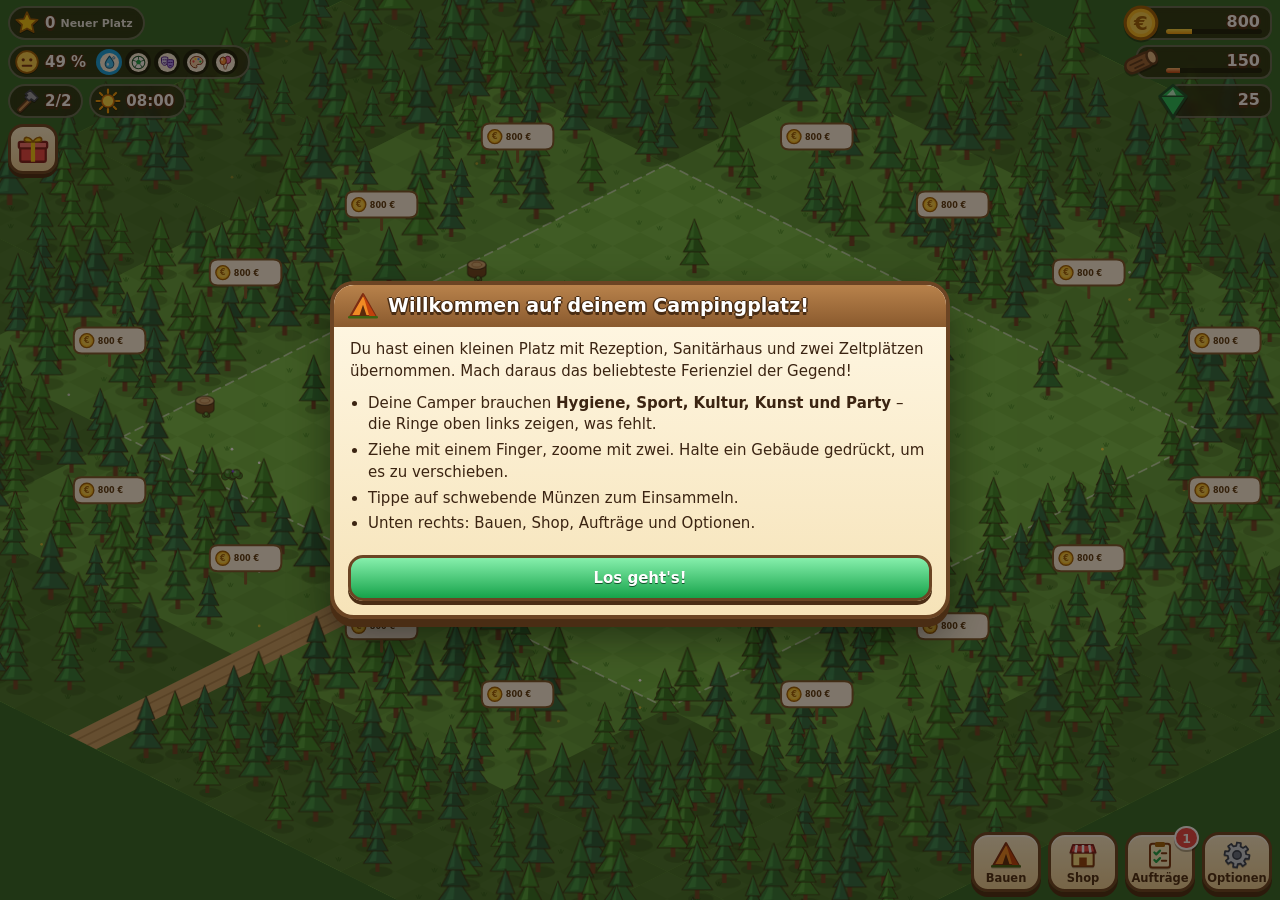
==== index.html @ b2c07eed "Campingplatz-Simulator als iPhone-PWA Aufbauspiel im Querformat mit Bedürfnissen, Grundstücken und O" ====
<!DOCTYPE html>
<html lang="de">
<head>
  <meta charset="utf-8">
  <meta name="viewport" content="width=device-width, initial-scale=1, maximum-scale=1, minimum-scale=1, user-scalable=no, viewport-fit=cover">
  <title>Campingplatz</title>
  <meta name="description" content="Baue deinen eigenen Campingplatz – Gäste, Bewertungen und Events.">
  <meta name="theme-color" content="#2e6b2b">
  <meta name="mobile-web-app-capable" content="yes">
  <meta name="apple-mobile-web-app-capable" content="yes">
  <meta name="apple-mobile-web-app-status-bar-style" content="black-translucent">
  <meta name="apple-mobile-web-app-title" content="Camping">
  <meta name="format-detection" content="telephone=no">
  <link rel="manifest" href="manifest.json">
  <link rel="icon" type="image/svg+xml" href="icons/icon.svg">
  <link rel="icon" type="image/png" sizes="192x192" href="icons/icon-192.png">
  <link rel="apple-touch-icon" sizes="180x180" href="icons/apple-touch-icon.png">
  <link rel="stylesheet" href="style.css">
</head>
<body>
  <canvas id="game" aria-label="Campingplatz"></canvas>

  <header id="hud">
    <div class="hud-col left">
      <button class="pill" id="pStars" aria-label="Sterne"><i class="ic" data-icon="stars"></i><b id="vStars">0</b><small id="vTier"></small></button>
      <button class="pill" id="pSat" aria-label="Zufriedenheit und Bedürfnisse"><i class="ic" data-icon="smile"></i><b id="vSat">–</b><span class="needs" id="needs"></span></button>
      <div class="pill-row">
        <button class="pill" id="pBuilders" aria-label="Bauarbeiter"><i class="ic" data-icon="hammer"></i><b id="vBuilders">–</b></button>
        <button class="pill" id="pClock" aria-label="Tageszeit"><i class="ic" data-icon="sun"></i><b id="vClock">–</b></button>
      </div>
    </div>
    <div class="hud-col right">
      <button class="res" id="rEuro" aria-label="Euro"><i class="ic" data-icon="euro"></i><span class="res-txt"><b id="vEuro">0</b><span class="bar"><i id="bEuro"></i></span></span></button>
      <button class="res" id="rWood" aria-label="Holz"><i class="ic" data-icon="wood"></i><span class="res-txt"><b id="vWood">0</b><span class="bar wood"><i id="bWood"></i></span></span></button>
      <button class="res gems" id="rGems" aria-label="Gems"><i class="ic" data-icon="gems"></i><span class="res-txt"><b id="vGems">0</b></span></button>
    </div>
  </header>

  <div id="side">
    <button id="gift" class="gift" hidden aria-label="Tägliche Belohnung"><i class="ic" data-icon="gift"></i></button>
    <div id="status"></div>
  </div>

  <div id="toasts" aria-live="polite"></div>

  <section id="ctx" hidden></section>
  <section id="place" hidden></section>

  <nav id="nav">
    <button data-nav="build"><i class="ic" data-icon="build"></i><span>Bauen</span></button>
    <button data-nav="shop"><i class="ic" data-icon="shop"></i><span>Shop</span></button>
    <button data-nav="quests"><i class="ic" data-icon="quests"></i><span>Aufträge</span><em id="questBadge" class="badge" hidden></em></button>
    <button data-nav="settings"><i class="ic" data-icon="settings"></i><span>Optionen</span></button>
  </nav>

  <div id="sheetBg" hidden></div>
  <section id="sheet" hidden></section>
  <div id="modal" hidden></div>

  <div id="rotate"><div><i class="ic" data-icon="build"></i><p>Bitte drehe dein iPhone ins Querformat.</p></div></div>
  <noscript><p class="noscript">Für den Campingplatz wird JavaScript benötigt.</p></noscript>

  <script src="data.js"></script>
  <script src="game.js"></script>
  <script src="render.js"></script>
  <script src="art-late.js"></script>
  <script src="ui.js"></script>
</body>
</html>
---- style.css ----
/* ==========================================================================
 * style.css – Cartoon-Oberfläche für iPhone (Querformat, Safe Areas, Touch)
 * ========================================================================== */
:root {
  --sat: env(safe-area-inset-top, 0px);
  --sab: env(safe-area-inset-bottom, 0px);
  --sal: env(safe-area-inset-left, 0px);
  --sar: env(safe-area-inset-right, 0px);
  --font: ui-rounded, "SF Pro Rounded", "Nunito", "Varela Round", system-ui, -apple-system, "Segoe UI", sans-serif;
  --ink: #3b2412;
  --wood: #6b4423;
  --wood-dark: #4a2d14;
  --paper: #fff8e6;
  --paper2: #f6e3b8;
  --outline: -1.5px 0 var(--wood-dark), 1.5px 0 var(--wood-dark), 0 -1.5px var(--wood-dark), 0 1.5px var(--wood-dark), 0 2.5px 0 var(--wood-dark);
}

* {
  box-sizing: border-box;
  -webkit-tap-highlight-color: transparent;
  -webkit-touch-callout: none;
  -webkit-user-select: none;
  user-select: none;
}
[hidden] { display: none !important; }

html, body {
  margin: 0;
  width: 100%;
  height: 100%;
  overflow: hidden;
  overscroll-behavior: none;
  background: #2e6b2b;
  color: var(--ink);
  font-family: var(--font);
  -webkit-text-size-adjust: 100%;
  touch-action: none;
}
body { position: fixed; inset: 0; }

#game {
  position: fixed;
  inset: 0;
  display: block;
  touch-action: none;
  outline: none;
}

button {
  font: inherit;
  color: inherit;
  border: 0;
  background: none;
  padding: 0;
  margin: 0;
  cursor: pointer;
  touch-action: manipulation;
}
button:focus { outline: none; }
button:focus-visible { outline: 3px solid #60a5fa; outline-offset: 2px; }

.ic { display: inline-block; width: 22px; height: 22px; flex: none; font-style: normal; }
.ic svg { display: block; width: 100%; height: 100%; }
.ic.big { width: 30px; height: 30px; }

/* ---------------- HUD ---------------- */
#hud {
  position: fixed;
  top: 0; left: 0; right: 0;
  z-index: 10;
  display: flex;
  justify-content: space-between;
  align-items: flex-start;
  padding: calc(var(--sat) + 6px) calc(var(--sar) + 8px) 0 calc(var(--sal) + 8px);
  pointer-events: none;
}
.hud-col { display: flex; flex-direction: column; gap: 5px; }
.hud-col.left { align-items: flex-start; }
.hud-col.right { align-items: flex-end; }
.hud-col > *, .pill-row > * { pointer-events: auto; }
.pill-row { display: flex; gap: 6px; }

.pill {
  display: flex;
  align-items: center;
  gap: 5px;
  min-height: 34px;
  padding: 2px 10px 2px 4px;
  border-radius: 17px;
  background: rgba(32, 20, 8, 0.58);
  border: 2px solid rgba(255, 255, 255, 0.28);
  color: #fff;
  -webkit-backdrop-filter: blur(4px);
  backdrop-filter: blur(4px);
}
/* sichtbar kompakt, aber mindestens 44 px Tippfläche */
.pill, .res { position: relative; }
.pill::after, .res::after { content: ''; position: absolute; inset: -5px -3px; }
.pill .ic { width: 26px; height: 26px; filter: drop-shadow(0 1px 0 rgba(0, 0, 0, 0.4)); }
.pill b { font-size: 15px; font-weight: 900; text-shadow: var(--outline); white-space: nowrap; }
.pill small { font-size: 11px; font-weight: 800; opacity: 0.9; white-space: nowrap; }

/* Bedürfnis-Ringe neben der Zufriedenheit */
.needs { display: flex; gap: 3px; margin-left: 5px; }
.nd {
  position: relative;
  width: 26px; height: 26px;
  border-radius: 50%;
  background: conic-gradient(var(--c) calc(var(--f, 0) * 1turn), rgba(0, 0, 0, 0.5) 0);
  display: flex; align-items: center; justify-content: center;
  font-style: normal;
}
.nd svg { width: 19px; height: 19px; padding: 1.5px; border-radius: 50%; background: #fff8e6; }
.nd.low { animation: pulse 1.1s infinite; }

.res {
  position: relative;
  display: flex;
  align-items: center;
  justify-content: flex-end;
  width: 136px;
  height: 34px;
  margin-left: 16px;
  padding: 0 10px 0 30px;
  border-radius: 11px;
  background: rgba(32, 20, 8, 0.6);
  border: 2px solid rgba(255, 255, 255, 0.28);
  color: #fff;
  -webkit-backdrop-filter: blur(4px);
  backdrop-filter: blur(4px);
}
.res.gems { width: 104px; }
.res .ic {
  position: absolute;
  left: -16px;
  top: -4px;
  width: 38px;
  height: 38px;
  filter: drop-shadow(0 2px 0 rgba(0, 0, 0, 0.35));
}
.res-txt { display: flex; flex-direction: column; align-items: flex-end; width: 100%; }
.res b { font-size: 16px; font-weight: 900; text-shadow: var(--outline); line-height: 1; margin-top: -3px; }
.bar {
  position: absolute;
  left: 28px; right: 8px; bottom: 4px;
  height: 5px;
  border-radius: 3px;
  background: rgba(0, 0, 0, 0.45);
  overflow: hidden;
}
.bar i { display: block; height: 100%; width: 0; background: linear-gradient(#fde047, #f59e0b); transition: width 0.3s; }
.bar.wood i { background: linear-gradient(#fdba74, #c2410c); }
.res.full b { color: #fca5a5; }
.res.full .bar i { background: #ef4444; }
.res.bump .ic { animation: bump 0.35s ease-out; }
@keyframes bump { 40% { transform: scale(1.35) rotate(-8deg); } }

/* ---------------- Seitenleiste: Geschenk & Status ---------------- */
#side {
  position: fixed;
  top: calc(var(--sat) + 124px);
  left: calc(var(--sal) + 8px);
  z-index: 9;
  display: flex;
  flex-direction: column;
  align-items: flex-start;
  gap: 6px;
  pointer-events: none;
}
/* Kontextleiste oder Platzieren offen: die linke Spalte gehört dem Panel */
body.panel #side { visibility: hidden; }
.gift {
  pointer-events: auto;
  width: 50px; height: 50px;
  border-radius: 15px;
  background: linear-gradient(#fff3d1, #f0d49a);
  border: 3px solid var(--wood);
  box-shadow: 0 4px 0 var(--wood-dark);
  display: flex; align-items: center; justify-content: center;
  animation: wobble 1.8s ease-in-out infinite;
}
.gift .ic { width: 34px; height: 34px; }
@keyframes wobble { 0%, 70%, 100% { transform: rotate(0); } 75% { transform: rotate(-10deg) scale(1.08); } 85% { transform: rotate(9deg) scale(1.08); } 92% { transform: rotate(-4deg); } }
#status { display: flex; flex-direction: column; gap: 5px; }
.chip {
  display: flex; align-items: center; gap: 5px;
  padding: 3px 10px 3px 4px;
  border-radius: 14px;
  background: rgba(32, 20, 8, 0.62);
  color: #fff;
  font-size: 12px; font-weight: 800;
  max-width: 46vw;
}
.chip .ic { width: 22px; height: 22px; }
.chip span { overflow: hidden; text-overflow: ellipsis; white-space: nowrap; }
.chip b { color: #fde68a; white-space: nowrap; }
.chip.dog { background: rgba(161, 98, 7, 0.85); animation: pulse 1s infinite; }
.chip em { font-style: normal; display: inline-flex; align-items: center; font-size: 11px; white-space: nowrap; }
.chip em .ic { width: 15px; height: 15px; }
.chip em.neg { color: #fca5a5; }
.chip em.pos { color: #86efac; }
@keyframes pulse { 50% { transform: scale(1.05); } }

/* ---------------- Toasts ---------------- */
#toasts {
  position: fixed;
  top: calc(var(--sat) + 8px);
  left: 50%;
  transform: translateX(-50%);
  width: min(38vw, 360px);
  z-index: 45;
  display: flex; flex-direction: column; align-items: center; gap: 6px;
  pointer-events: none;
}
.toast {
  padding: 9px 14px;
  border-radius: 14px;
  background: rgba(32, 20, 8, 0.86);
  border: 2px solid rgba(255, 255, 255, 0.3);
  color: #fff;
  font-weight: 800; font-size: 14px;
  text-align: center;
  display: flex; align-items: center; flex-wrap: wrap; justify-content: center; gap: 2px;
  animation: toastIn 0.22s cubic-bezier(0.2, 0.9, 0.3, 1.3);
  transition: opacity 0.35s, transform 0.35s;
}
.toast.good { background: rgba(21, 128, 61, 0.92); }
.toast.bad { background: rgba(185, 28, 28, 0.92); }
.toast.out { opacity: 0; transform: translateY(-8px); }
.toast .cost, .toast .cost.gain { color: #fff; }
@keyframes toastIn { from { opacity: 0; transform: translateY(-10px) scale(0.9); } }

/* ---------------- Untere Leiste ---------------- */
#nav {
  position: fixed;
  right: 0; bottom: 0;
  z-index: 20;
  display: flex;
  justify-content: flex-end;
  gap: 7px;
  padding: 0 calc(var(--sar) + 8px) calc(var(--sab) + 8px) 0;
  pointer-events: none;
}
#nav button {
  pointer-events: auto;
  position: relative;
  width: 70px;
  height: 60px;
  border-radius: 17px;
  background: linear-gradient(#fff3d1, #f0d49a);
  border: 3px solid var(--wood);
  box-shadow: 0 5px 0 var(--wood-dark), inset 0 2px 0 rgba(255, 255, 255, 0.75);
  display: flex; flex-direction: column; align-items: center; justify-content: center; gap: 1px;
  font-weight: 900; font-size: 11.5px;
  color: var(--wood-dark);
  transition: transform 0.08s;
}
#nav button .ic { width: 30px; height: 30px; filter: drop-shadow(0 1px 0 rgba(0, 0, 0, 0.25)); }
#nav button:active { transform: translateY(3px); box-shadow: 0 2px 0 var(--wood-dark), inset 0 2px 0 rgba(255, 255, 255, 0.75); }
#nav button.on { background: linear-gradient(#fde68a, #f59e0b); }
.badge {
  position: absolute;
  top: -9px; right: -7px;
  min-width: 24px; height: 24px;
  padding: 0 6px;
  border-radius: 12px;
  background: #ef4444;
  border: 2px solid #fff;
  color: #fff;
  font-size: 12.5px; font-weight: 900; font-style: normal;
  display: flex; align-items: center; justify-content: center;
  box-shadow: 0 2px 0 rgba(0, 0, 0, 0.3);
  animation: pop 0.3s;
}
.tab .badge { top: -7px; right: -4px; min-width: 20px; height: 20px; font-size: 11px; }
@keyframes pop { from { transform: scale(0); } }

/* ---------------- Kontextleiste (ausgewähltes Gebäude) ---------------- */
#ctx {
  position: fixed;
  left: calc(var(--sal) + 8px);
  bottom: calc(var(--sab) + 8px);
  max-width: calc(100vw - var(--sal) - var(--sar) - 330px);
  z-index: 15;
  text-align: left;
  pointer-events: none;
  animation: rise 0.18s ease-out;
}
@keyframes rise { from { opacity: 0; transform: translateY(12px); } }
.ctx-head { color: #fff; font-size: 20px; font-weight: 900; text-shadow: var(--outline); }
.ctx-head .lvl {
  margin-left: 7px;
  padding: 2px 9px;
  border-radius: 10px;
  background: rgba(32, 20, 8, 0.6);
  font-size: 13px;
  vertical-align: 3px;
}
.ctx-sub { color: #fff; font-size: 12.5px; font-weight: 800; text-shadow: var(--outline); margin: 2px 0 7px; display: flex; flex-wrap: wrap; align-items: center; gap: 2px 8px; }
.ctx-sub .ic { width: 17px; height: 17px; vertical-align: -3px; }
.ctx-btns { display: flex; justify-content: flex-start; flex-wrap: wrap; gap: 7px; pointer-events: auto; }
.cbtn {
  width: 80px; min-height: 68px;
  padding: 4px 2px;
  border-radius: 17px;
  background: linear-gradient(#fff8e6, #ecd5a5);
  border: 3px solid var(--wood);
  box-shadow: 0 4px 0 var(--wood-dark);
  display: flex; flex-direction: column; align-items: center; justify-content: center; gap: 1px;
  font-size: 11px; font-weight: 900; color: var(--wood-dark);
  line-height: 1.1;
  letter-spacing: -0.2px;
}
.cbtn:active { transform: translateY(3px); box-shadow: 0 1px 0 var(--wood-dark); }
.cbtn em { font-style: normal; font-size: 11px; display: flex; flex-wrap: wrap; justify-content: center; }
.cbtn em .cost { margin: 0 1px; font-size: 11px; }
.cbtn em .ic { width: 13px; height: 13px; }
.cbtn.green { background: linear-gradient(#d9fbe3, #6ee7a0); }
.cbtn.gold { background: linear-gradient(#fef9c3, #facc15); }
.cbtn.red { background: linear-gradient(#fee2e2, #f87171); }
.cbtn.off { filter: grayscale(0.6); opacity: 0.7; }

/* ---------------- Platzieren ---------------- */
#place {
  position: fixed;
  left: calc(var(--sal) + 8px);
  bottom: calc(var(--sab) + 8px);
  width: min(calc(100vw - var(--sal) - var(--sar) - 330px), 430px);
  z-index: 16;
  display: flex; align-items: center; gap: 10px;
}
.round {
  width: 58px; height: 58px; flex: none;
  border-radius: 50%;
  border: 3px solid #fff;
  color: #fff;
  display: flex; align-items: center; justify-content: center;
  box-shadow: 0 4px 0 rgba(0, 0, 0, 0.35);
}
.round svg { width: 30px; height: 30px; }
.round.red { background: linear-gradient(#f87171, #dc2626); }
.round.green { background: linear-gradient(#4ade80, #16a34a); }
.round:active { transform: translateY(3px); box-shadow: 0 1px 0 rgba(0, 0, 0, 0.35); }
#place.invalid .round.green { filter: grayscale(1); opacity: 0.6; }
.pl-mid {
  flex: 1;
  min-height: 58px;
  padding: 5px 10px;
  border-radius: 16px;
  background: rgba(32, 20, 8, 0.7);
  color: #fff;
  text-align: center;
  display: flex; flex-direction: column; justify-content: center; align-items: center;
}
.pl-mid b { font-size: 16px; text-shadow: var(--outline); }
.pl-mid small { font-size: 12px; font-weight: 800; display: flex; align-items: center; gap: 2px; }
.pl-mid .cost { color: #fff; }
.pl-mid .cost.lack { color: #fca5a5; }
.pl-hint { opacity: 0.8; font-weight: 700 !important; }

/* ---------------- Bottom Sheet ---------------- */
#sheetBg {
  position: fixed;
  inset: 0;
  z-index: 29;
  background: rgba(20, 12, 4, 0.28);
  opacity: 0;
  transition: opacity 0.2s;
}
#sheetBg.show { opacity: 1; }
#sheet {
  position: fixed;
  left: 50%;
  top: calc(var(--sat) + 8px);
  bottom: calc(var(--sab) + 8px);
  width: min(calc(100vw - var(--sal) - var(--sar) - 20px), 900px);
  z-index: 30;
  display: flex; flex-direction: column;
  background: linear-gradient(var(--paper), var(--paper2));
  border: 4px solid var(--wood);
  border-radius: 22px;
  box-shadow: 0 6px 0 var(--wood-dark), 0 14px 34px rgba(0, 0, 0, 0.4);
  overflow: hidden;
  transform: translate(-50%, 115%);
  transition: transform 0.26s cubic-bezier(0.2, 0.9, 0.3, 1.05);
}
#sheet.show { transform: translate(-50%, 0); }
.sheet-head, .dlg-head {
  display: flex; align-items: center; gap: 10px;
  padding: 6px 10px 6px 14px;
  background: linear-gradient(#b8824b, #8a5a2e);
  color: #fff;
}
.sheet-head h2, .dlg-head h2 { flex: 1; margin: 0; font-size: 20px; font-weight: 900; line-height: 1.15; text-shadow: var(--outline); }
.dlg-head h2 { font-size: 19px; }
.x {
  width: 44px; height: 44px; flex: none;
  border-radius: 50%;
  background: linear-gradient(#f87171, #dc2626);
  border: 3px solid #fff;
  color: #fff;
  display: flex; align-items: center; justify-content: center;
  box-shadow: 0 3px 0 rgba(0, 0, 0, 0.35);
}
.x svg { width: 20px; height: 20px; }
.tabs { display: flex; gap: 6px; padding: 8px 12px 5px; flex: none; }
.tabs.scroll { overflow-x: auto; overflow-y: hidden; touch-action: pan-x; scrollbar-width: none; }
.tabs.scroll::-webkit-scrollbar { display: none; }
.tab {
  position: relative;
  flex: 1 0 auto;
  min-height: 44px;
  padding: 0 9px;
  border-radius: 13px;
  background: #ecd6a6;
  border: 2px solid #8a5a2e;
  box-shadow: 0 3px 0 #8a5a2e;
  font-weight: 900; font-size: 12.5px; color: #5b3a1e;
  display: inline-flex; align-items: center; justify-content: center; gap: 4px;
  white-space: nowrap;
}
.tab .ic { width: 20px; height: 20px; }
.tab.on { background: linear-gradient(#fde68a, #fbbf24); transform: translateY(2px); box-shadow: 0 1px 0 #8a5a2e; }
.scroll {
  overflow-y: auto;
  -webkit-overflow-scrolling: touch;
  touch-action: pan-y;
  overscroll-behavior: contain;
}
.sheet-body { flex: 1; padding: 8px 12px 18px; }
/* zweispaltige Listen im Querformat: Zeilen brechen um und wachsen mit ihrem Inhalt */
.sheet-body.cols { display: flex; flex-wrap: wrap; gap: 0 10px; align-content: flex-start; }
.sheet-body.cols > * { flex: 1 1 330px; min-width: 0; }
.sheet-body.cols > .hint, .sheet-body.cols > .btn, .sheet-body.cols > .daily, .sheet-body.cols > .boosts { flex-basis: 100%; }

.grid { display: grid; grid-template-columns: repeat(auto-fill, minmax(104px, 1fr)); gap: 10px; }
.card {
  min-height: 150px;
  padding: 6px 4px 8px;
  border-radius: 17px;
  background: #fffdf5;
  border: 3px solid #b07a45;
  box-shadow: 0 4px 0 #8a5a2e;
  display: flex; flex-direction: column; align-items: center; gap: 2px;
}
.card:active { transform: translateY(3px); box-shadow: 0 1px 0 #8a5a2e; }
.card .thumb { width: 72px; height: 72px; }
.needtags { display: flex; flex-wrap: wrap; justify-content: center; gap: 2px 5px; }
.needtag { display: inline-flex; align-items: center; gap: 1px; font-size: 11.5px; font-weight: 900; color: var(--nc, #3b2412); }
.needtag .ic { width: 15px; height: 15px; }
.card .thumb.secret-q { display: flex; align-items: center; justify-content: center; border-radius: 50%; background: radial-gradient(#e7d6b3, #c9ad7c); color: #7c5a2e; font-size: 40px; font-weight: 900; text-shadow: 0 2px 0 #fff8e6; }
.card.secret { filter: saturate(0.6); }
.card .thumb canvas { display: block; width: 100% !important; height: 100% !important; }
.card-name { font-size: 13px; font-weight: 900; text-align: center; line-height: 1.1; min-height: 2.2em; display: flex; align-items: center; justify-content: center; max-width: 100%; -webkit-hyphens: manual; hyphens: manual; }
.card-info { font-size: 11px; font-weight: 800; color: #8a6238; }
.card-cost { display: flex; flex-wrap: wrap; justify-content: center; }
.card.locked { filter: grayscale(0.75); opacity: 0.75; }
.lockline { display: flex; align-items: center; gap: 3px; font-size: 11px; font-weight: 900; color: #7f1d1d; }
.lockline .ic { width: 15px; height: 15px; }

.cost { display: inline-flex; align-items: center; gap: 2px; margin: 0 3px; font-size: 13.5px; font-weight: 900; white-space: nowrap; }
.cost .ic { width: 17px; height: 17px; }
.cost.lack { color: #dc2626; }
.cost.free { color: #15803d; }
.cost.gain { color: #15803d; }

.row {
  display: flex; align-items: center; gap: 10px;
  min-height: 58px;
  margin-bottom: 8px;
  padding: 10px 12px;
  border-radius: 15px;
  background: #fffdf5;
  border: 2px solid #dcbc8c;
}
.row-ic { flex: none; }
.row-main { flex: 1; min-width: 0; }
.row-main b { display: block; font-size: 15px; font-weight: 900; }
.row-main small { display: block; margin-top: 2px; font-size: 12.5px; font-weight: 700; color: #7a5530; line-height: 1.3; }
.row.ready { border-color: #22c55e; background: #f0fdf4; box-shadow: 0 0 0 2px #bbf7d0; }
.row.info { background: #eff6ff; border-color: #93c5fd; }
.done-tag { font-weight: 900; color: #15803d; }
.tiers { display: inline-flex; gap: 1px; vertical-align: -3px; }
.tier { width: 16px; height: 16px; display: inline-block; filter: grayscale(1) opacity(0.35); }
.tier.on { filter: none; }
.tier svg { width: 100%; height: 100%; }
.progress {
  position: relative;
  height: 19px;
  margin: 6px 0 4px;
  border-radius: 10px;
  background: #ead6ac;
  border: 2px solid #b07a45;
  overflow: hidden;
}
.progress i { display: block; height: 100%; background: linear-gradient(#86efac, #22c55e); }
.progress span { position: absolute; inset: 0; display: flex; align-items: center; justify-content: center; font-size: 11px; font-weight: 900; color: var(--ink); }
.boosts { display: flex; flex-direction: column; gap: 6px; margin-bottom: 10px; }
.boosts .boost { display: flex; align-items: center; gap: 8px; padding: 8px 12px; border-radius: 13px; background: #dcfce7; border: 2px solid #22c55e; font-size: 14px; }
.boosts .boost b { flex: 1; }
.boosts .boost span { font-weight: 900; color: #15803d; }

.btn {
  min-height: 46px;
  padding: 8px 16px;
  border-radius: 15px;
  background: linear-gradient(#fff8e6, #ecd5a5);
  border: 3px solid var(--wood);
  box-shadow: 0 4px 0 var(--wood-dark);
  color: var(--wood-dark);
  font-size: 15px; font-weight: 900;
  display: inline-flex; align-items: center; justify-content: center; flex-wrap: wrap; gap: 3px;
}
.btn:active { transform: translateY(3px); box-shadow: 0 1px 0 var(--wood-dark); }
.btn.green { background: linear-gradient(#86efac, #16a34a); color: #fff; text-shadow: 0 1px 0 #14532d; }
.btn.red { background: linear-gradient(#fca5a5, #dc2626); color: #fff; text-shadow: 0 1px 0 #7f1d1d; }
.btn.gold { background: linear-gradient(#fef08a, #f59e0b); }
.btn.green .cost, .btn.red .cost { color: #fff; }
.btn.green .cost.lack { color: #fecaca; }
.btn.small { padding: 6px 10px; font-size: 13px; flex: none; }
.btn.wide { width: 100%; margin-top: 8px; }
.btn:disabled { filter: grayscale(0.8); opacity: 0.6; }
.btn-cost { display: flex; justify-content: center; width: 100%; font-size: 12px; opacity: 0.95; }

.toggle { cursor: pointer; }
.toggle input { position: absolute; opacity: 0; pointer-events: none; }
.sw {
  position: relative;
  flex: none;
  width: 54px; height: 32px;
  border-radius: 16px;
  background: #d6c39d;
  border: 2px solid #8a5a2e;
  transition: background 0.2s;
}
.sw::after {
  content: '';
  position: absolute;
  top: 2px; left: 2px;
  width: 24px; height: 24px;
  border-radius: 50%;
  background: #fff;
  box-shadow: 0 2px 0 rgba(0, 0, 0, 0.25);
  transition: transform 0.2s;
}
.toggle input:checked + .sw { background: #4ade80; }
.toggle input:checked + .sw::after { transform: translateX(22px); }
.toggle.dis { opacity: 0.55; }

.hint { font-size: 12.5px; font-weight: 700; color: #7a5530; line-height: 1.4; }
.center { text-align: center; }
.big { font-size: 20px; }
.warn { color: #dc2626; font-weight: 900; text-align: center; }

/* ---------------- Dialoge ---------------- */
#modal {
  position: fixed;
  inset: 0;
  z-index: 50;
  display: flex; align-items: center; justify-content: center;
  padding: calc(var(--sat) + 12px) calc(var(--sar) + 14px) calc(var(--sab) + 12px) calc(var(--sal) + 14px);
  background: rgba(20, 12, 4, 0.55);
  opacity: 0;
  transition: opacity 0.15s;
}
#modal.show { opacity: 1; }
.dlg {
  width: min(100%, 480px);
  max-height: 100%;
  display: flex; flex-direction: column;
  background: linear-gradient(var(--paper), var(--paper2));
  border: 4px solid var(--wood);
  border-radius: 24px;
  box-shadow: 0 8px 0 var(--wood-dark), 0 18px 40px rgba(0, 0, 0, 0.45);
  overflow: hidden;
  transform: scale(0.88);
  transition: transform 0.22s cubic-bezier(0.2, 0.9, 0.3, 1.35);
}
#modal.show .dlg { transform: scale(1); }
.dlg-body { padding: 12px 16px 6px; font-size: 15px; line-height: 1.45; }
.dlg.wide { width: min(100%, 620px); }
.dlg-body p { margin: 0 0 10px; }
.dlg-btns:empty { display: none; }
.dlg-btns { display: flex; flex-wrap: wrap; justify-content: center; gap: 8px; padding: 8px 14px 14px; flex: none; }
.dlg-btns .btn { flex: 1 1 auto; }
.dlg.event { width: min(100%, 640px); }
.dlg.event .dlg-btns { display: grid; grid-template-columns: 1fr 1fr; }
.dlg.event .btn.choice { width: 100%; min-height: 54px; font-size: 14px; }

/* Bedürfnis-Balken in Dialogen */
.needrow { display: grid; grid-template-columns: 26px 78px 1fr 56px; align-items: center; gap: 8px; padding: 5px 0; border-bottom: 1px dashed #d9b98a; }
.needrow .ic { width: 24px; height: 24px; }
.needrow b { font-size: 14px; }
.needrow small { grid-column: 2 / -1; font-size: 11.5px; font-weight: 700; color: #8a6238; margin-top: -3px; }
.needrow .num { text-align: right; font-weight: 900; white-space: nowrap; }
.nbar { position: relative; height: 14px; border-radius: 8px; background: #ead6ac; border: 2px solid #b07a45; overflow: hidden; }
.nbar i { display: block; height: 100%; background: var(--c); }
.nbar u { position: absolute; top: 0; bottom: 0; width: 2px; background: #3b2412; text-decoration: none; }
.info-thumb { display: flex; justify-content: center; margin-bottom: 4px; }
.stats { width: 100%; border-collapse: collapse; font-size: 14px; margin-bottom: 8px; }
.stats td { padding: 4px 4px; border-bottom: 1px dashed #d9b98a; vertical-align: top; }
.two { display: grid; grid-template-columns: 1fr 1fr; gap: 6px 18px; align-items: start; }
.two.thumbcol { grid-template-columns: 130px 1fr; }
.two p { margin: 0 0 4px; }
.stats td small { font-weight: 700; color: #8a6238; }
.stats td:last-child { text-align: right; font-weight: 900; }
.stats td .ic { width: 15px; height: 15px; vertical-align: -2px; }
.stats .up { color: #15803d; }
.stats .down { color: #dc2626; }
.stats tr.cur td { background: #fde68a; }
.stats .ok { color: #15803d; white-space: nowrap; }
.stats .ok .ic { width: 14px; height: 14px; }
.stats .open { color: #b45309; }
.help { margin: 0 0 6px; padding-left: 18px; }
.help li { margin-bottom: 4px; }
.daily { display: grid; grid-template-columns: repeat(7, 1fr); gap: 6px; margin: 8px 0 10px; }
.day {
  position: relative;
  padding: 7px 2px;
  border-radius: 13px;
  background: #fffdf5;
  border: 2px solid #dcbc8c;
  text-align: center;
  font-size: 12px; font-weight: 900;
}
.day small { display: block; color: #8a6238; margin-bottom: 2px; }
.day .ic { width: 16px; height: 16px; vertical-align: -3px; }
.day.today { background: #fef3c7; border-color: #f59e0b; box-shadow: 0 0 0 3px #fde68a; animation: pulse 1.2s infinite; }
.day.got { opacity: 0.55; }
.day em { position: absolute; top: 2px; right: 2px; width: 18px; height: 18px; color: #16a34a; }
.day em svg { width: 100%; height: 100%; }

/* ---------------- Querformat-Hinweis (Spiel läuft nur quer) ---------------- */
#rotate {
  display: none;
  position: fixed;
  inset: 0;
  z-index: 100;
  background: #2e6b2b;
  color: #fff;
  align-items: center; justify-content: center;
  text-align: center;
  font-size: 20px; font-weight: 900;
  text-shadow: var(--outline);
}
#rotate .ic { width: 80px; height: 80px; animation: wobble 2s infinite; }
@media (orientation: portrait) and (max-width: 600px) {
  #rotate { display: flex; }
}
.noscript { position: fixed; inset: 0; display: flex; align-items: center; justify-content: center; color: #fff; font-weight: 900; }

body:not(.ready) #hud, body:not(.ready) #nav { opacity: 0; }
#hud, #nav { transition: opacity 0.3s; }

/* niedrige Bildschirme (z. B. iPhone SE quer: 375 px hoch) */
@media (max-height: 380px) {
  .pill { min-height: 31px; }
  .pill .ic { width: 23px; height: 23px; }
  .nd { width: 23px; height: 23px; }
  .nd svg { width: 17px; height: 17px; }
  .res { height: 31px; width: 126px; }
  .res.gems { width: 96px; }
  #side { top: calc(var(--sat) + 112px); }
  #nav button { height: 54px; width: 64px; }
  #nav button .ic { width: 26px; height: 26px; }
  .cbtn { min-height: 62px; width: 74px; }
  .card { min-height: 140px; }
  .card .thumb { width: 64px; height: 64px; }
}
/* schmale Querformate */
@media (max-width: 700px) {
  #ctx, #place { max-width: calc(100vw - var(--sal) - var(--sar) - 300px); }
  .needs { gap: 2px; }
}
/* sehr schmale Querformate (iPhone SE 1. Gen.): Panel über die volle Breite, Menüleiste solange ausblenden */
@media (max-width: 600px) {
  body.panel #nav { visibility: hidden; }
  #ctx, #place { max-width: calc(100vw - var(--sal) - var(--sar) - 16px); }
  #place { width: min(calc(100vw - var(--sal) - var(--sar) - 16px), 430px); }
}
@media (prefers-reduced-motion: reduce) {
  .gift, .day.today, .chip.dog { animation: none; }
}
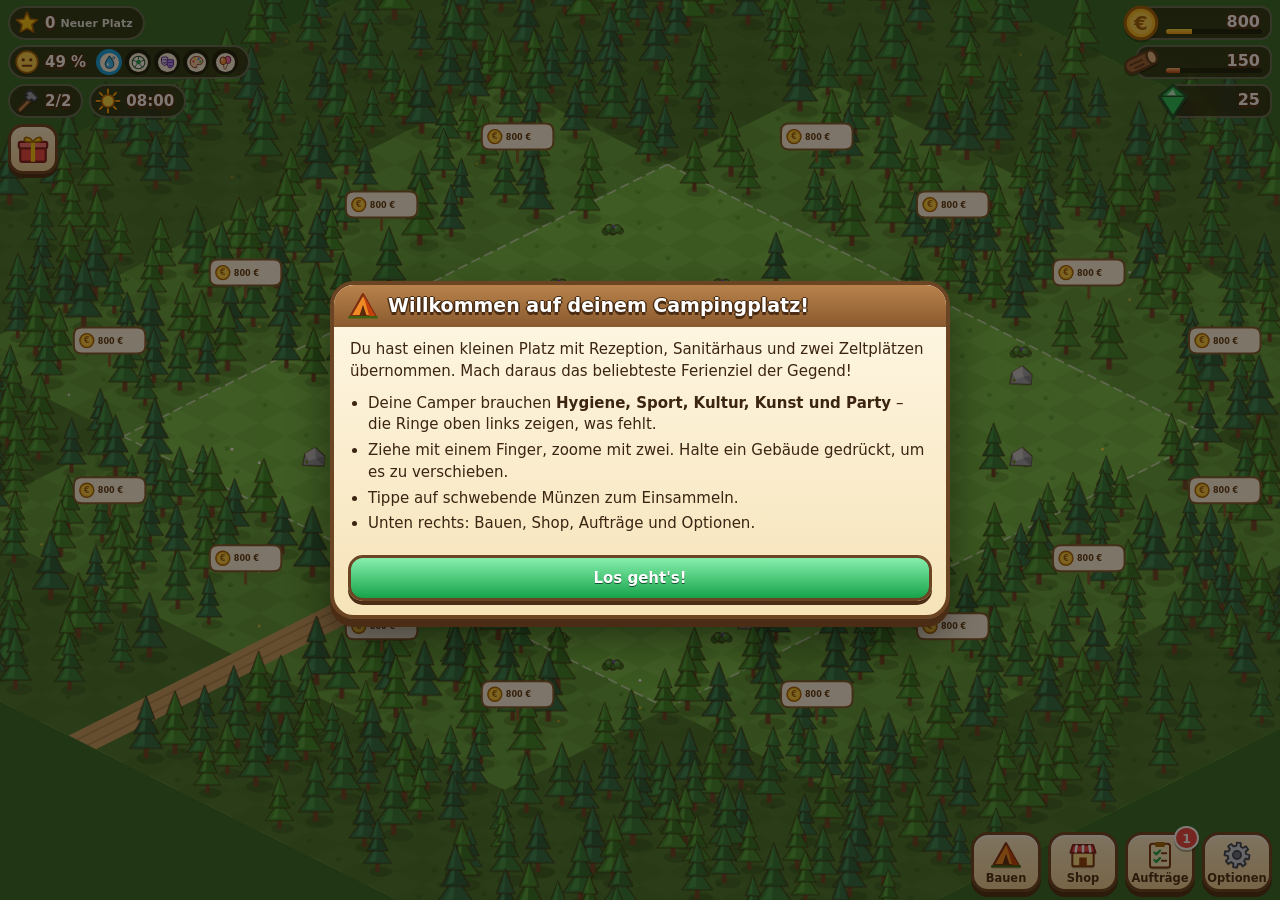
==== commit 7245c2be: "Action-Ereignisse: Sturm, Feuer, Waschbär, Kritiker, Hundesuche und Nachtspiele Neue Datei actions.j" ====
--- a/index.html
+++ b/index.html
@@ -64,6 +64,7 @@
   <script src="game.js"></script>
   <script src="render.js"></script>
   <script src="art-late.js"></script>
+  <script src="actions.js"></script>
   <script src="ui.js"></script>
 </body>
 </html>
